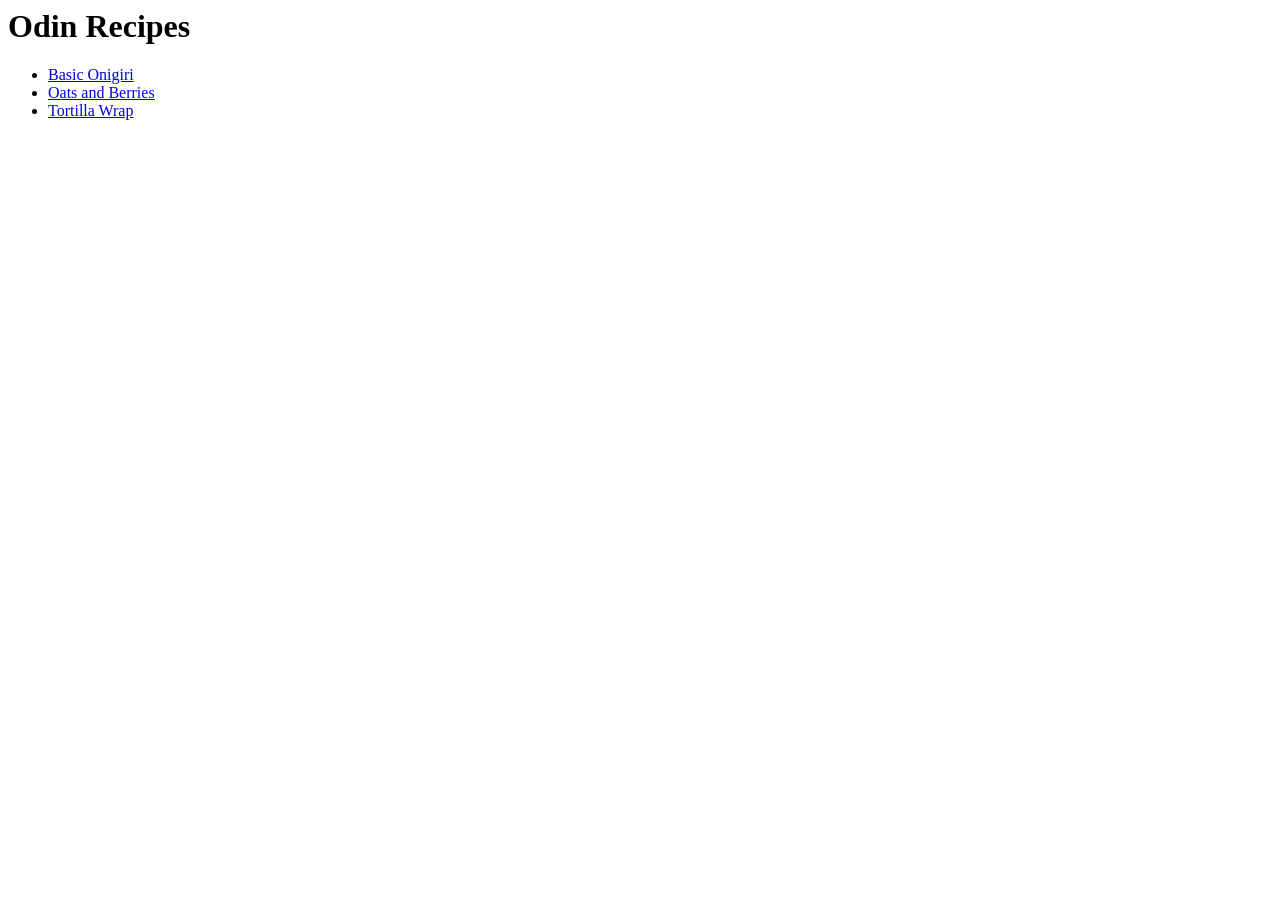
==== index.html @ d92ee992 "Add main page with basic structure and navigation" ====
<html lang="en">
<head>
    <meta charset="UTF-8">
    <meta name="viewport" content="width=device-width, initial-scale=1.0">
    <title>Odin Recipes</title>
</head>
<body>
    <h1>Odin Recipes</h1>
    <ul>
        <li><a href="recipes/onigiri.html">Basic Onigiri</a></li>
        <li><a href="recipes/oats-berries.html">Oats and Berries</a></li>
        <li><a href="recipes/tortilla-wrap.html">Tortilla Wrap</a></li>
    </ul>
</body>
</html>
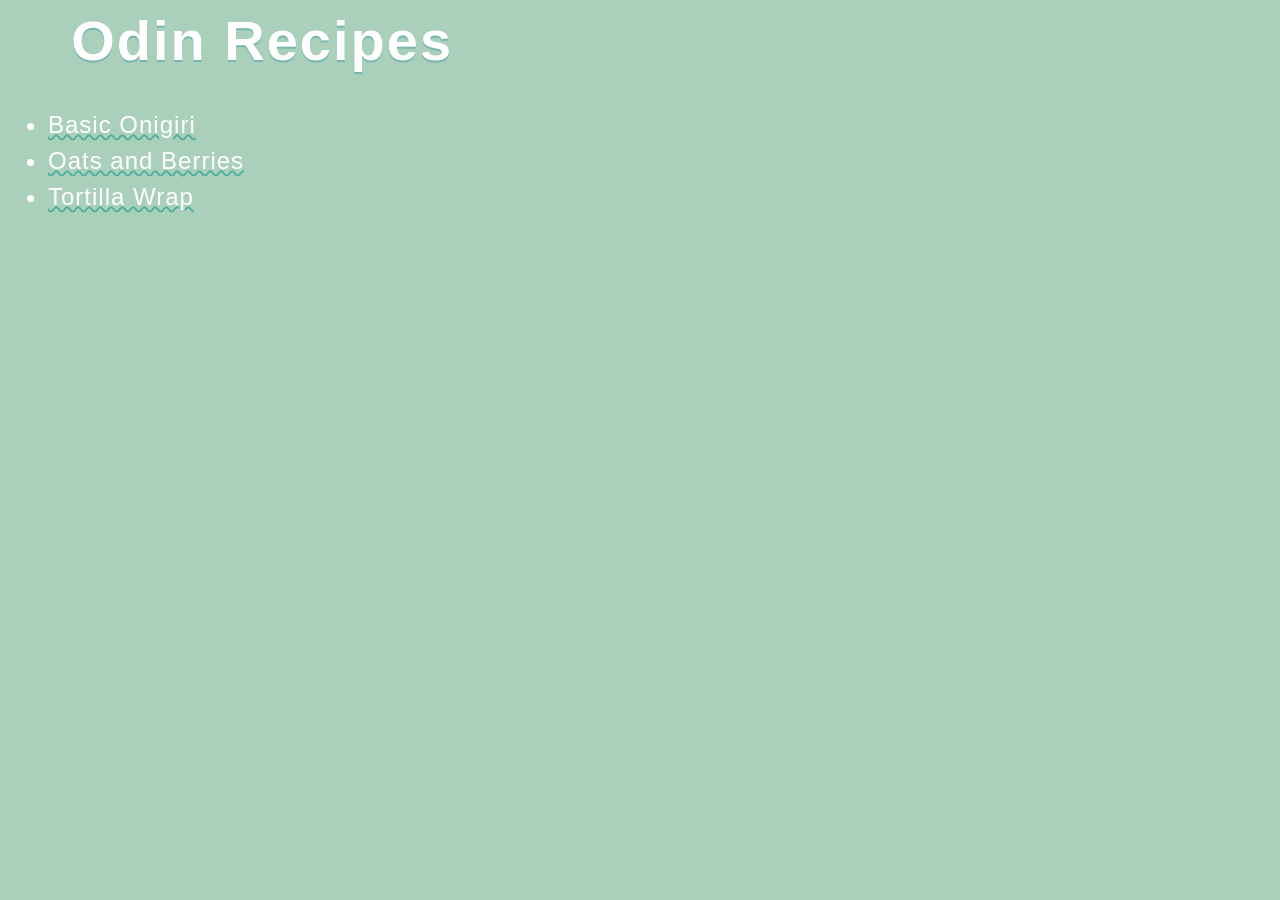
==== commit 3f5c7ea2: "Fix main page design, add hover color effect to links" ====
--- a/index.html
+++ b/index.html
@@ -3,9 +3,10 @@
     <meta charset="UTF-8">
     <meta name="viewport" content="width=device-width, initial-scale=1.0">
     <title>Odin Recipes</title>
+    <link rel="stylesheet" href="style.css">
 </head>
 <body>
-    <h1>Odin Recipes</h1>
+    <h1 class="project-name">Odin Recipes</h1>
     <ul>
         <li><a href="recipes/onigiri.html">Basic Onigiri</a></li>
         <li><a href="recipes/oats-berries.html">Oats and Berries</a></li>
--- a/style.css
+++ b/style.css
@@ -0,0 +1,29 @@
+* {
+    background-color: hsl(148, 28%, 74%); 
+    color: white;
+    font-family: Helvetica, Arial, sans-serif;
+}
+
+.project-name {
+    font-size: 3.5rem;
+    text-indent: 5%;
+    letter-spacing: 2px;
+    text-shadow: 0 1.5px 0 rgb(116, 181, 176);
+}
+
+li {
+    font-size: 150%;
+    letter-spacing: 1px;
+    margin-bottom: 8px;
+    text-decoration: underline wavy rgb(78, 176, 153) 2px;
+}
+
+a:hover {
+    text-decoration: underline wavy rgb(55, 140, 133) 2px;
+    color: rgb(55, 140, 133);
+    transition: color 0.3s;
+}
+
+a {
+    text-decoration: none;
+}
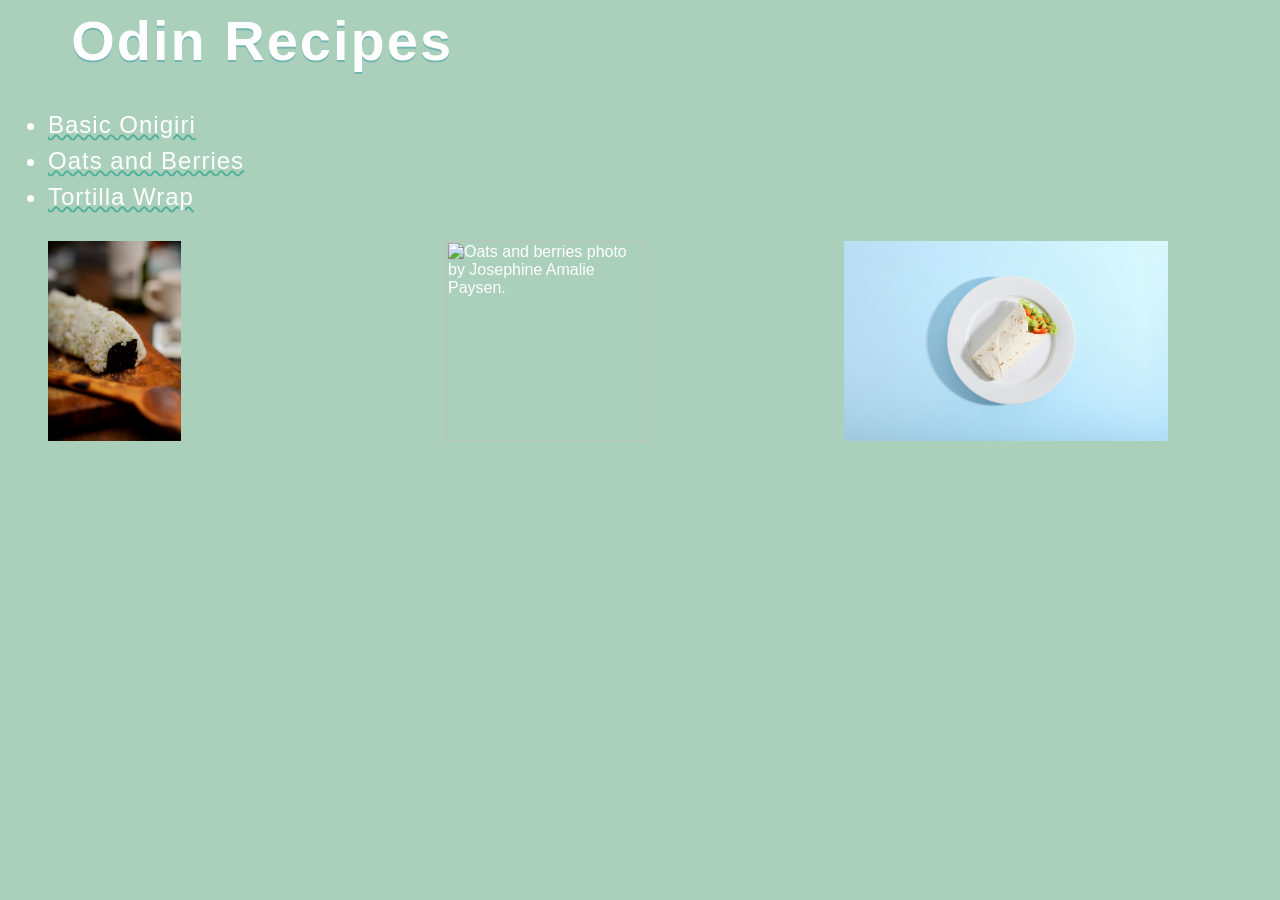
==== commit bdaa5ca4: "Add flexbox images to main page" ====
--- a/index.html
+++ b/index.html
@@ -11,6 +11,17 @@
         <li><a href="recipes/onigiri.html">Basic Onigiri</a></li>
         <li><a href="recipes/oats-berries.html">Oats and Berries</a></li>
         <li><a href="recipes/tortilla-wrap.html">Tortilla Wrap</a></li>
+    <div class="flex-container">
+        <div class="div-one">
+            <img src="./images/d-t-giron-onigiri.jpg" height="200" alt="Onigiri photo by Daniel Téllez Girón">
+        </div>
+        <div class="div-two">
+            <img src="./images/j-a-paysen-oats-w-berries.jpg" height="200" alt="Oats and berries photo by Josephine Amalie Paysen.">
+        </div>
+        <div class="div-three">
+            <img src="./images/g-trovato-wrap.jpg" height="200" alt="Tortilla wrap photo by Giorgio Trovato.">
+        </div>
+    </div>
     </ul>
 </body>
 </html>
--- a/style.css
+++ b/style.css
@@ -27,3 +27,13 @@
 a {
     text-decoration: none;
 }
+
+.flex-container {
+    display: flex;
+    margin-top: 30px;
+    margin-right: 30px;
+}
+
+.flex-container div {
+    flex: 1;
+}
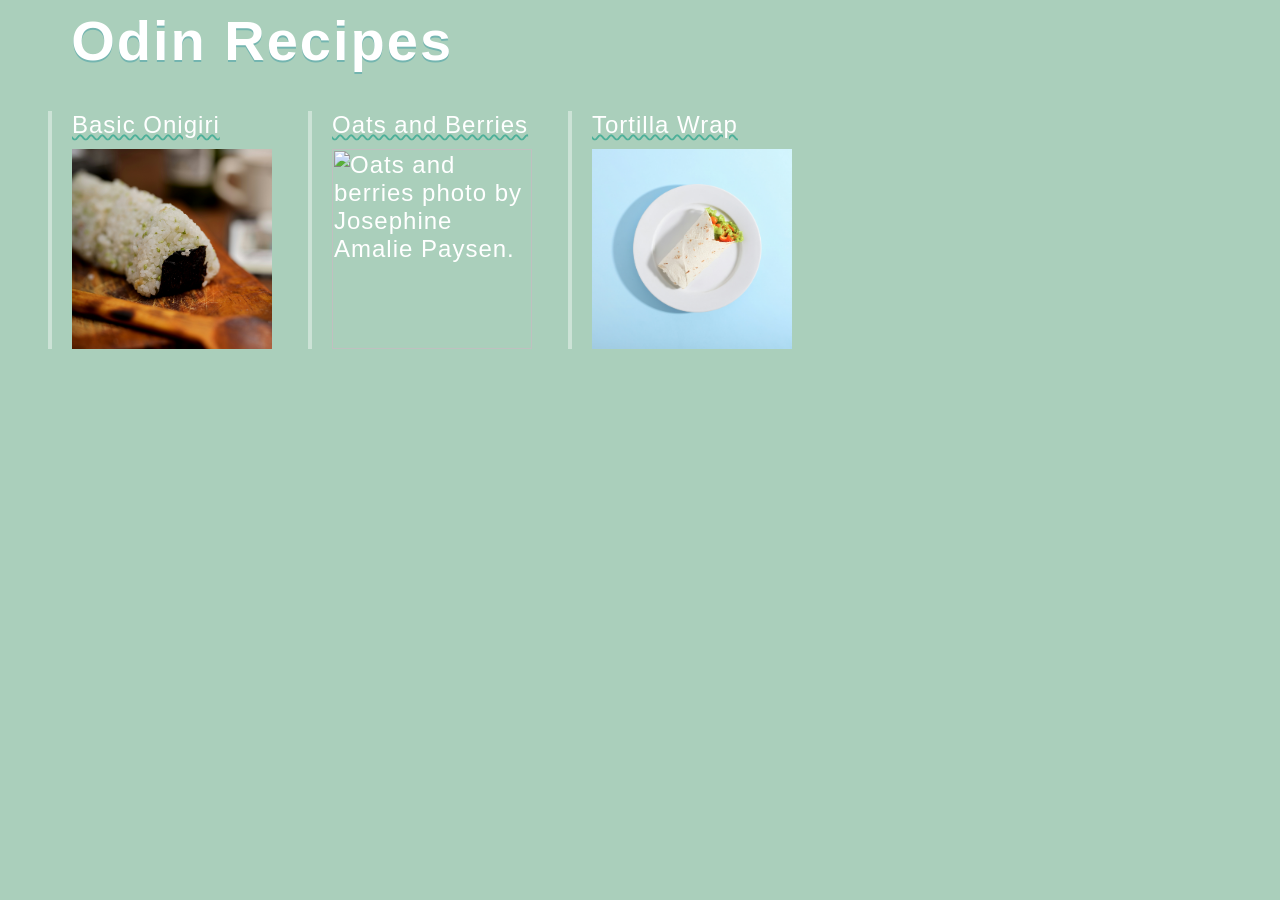
==== commit 16c18a23: "Fix flexbox structure, img aspect ratio, hover actions" ====
--- a/index.html
+++ b/index.html
@@ -7,21 +7,19 @@
 </head>
 <body>
     <h1 class="project-name">Odin Recipes</h1>
-    <ul>
-        <li><a href="recipes/onigiri.html">Basic Onigiri</a></li>
-        <li><a href="recipes/oats-berries.html">Oats and Berries</a></li>
-        <li><a href="recipes/tortilla-wrap.html">Tortilla Wrap</a></li>
-    <div class="flex-container">
-        <div class="div-one">
+    <ul class="gallery">
+        <li class="card">
+            <a href="recipes/onigiri.html">Basic Onigiri</a>
             <img src="./images/d-t-giron-onigiri.jpg" height="200" alt="Onigiri photo by Daniel Téllez Girón">
-        </div>
-        <div class="div-two">
+        </li>
+        <li class="card">
+            <a href="recipes/oats-berries.html">Oats and Berries</a>
             <img src="./images/j-a-paysen-oats-w-berries.jpg" height="200" alt="Oats and berries photo by Josephine Amalie Paysen.">
-        </div>
-        <div class="div-three">
+        </li>
+        <li class="card">
+            <a href="recipes/tortilla-wrap.html">Tortilla Wrap</a>
             <img src="./images/g-trovato-wrap.jpg" height="200" alt="Tortilla wrap photo by Giorgio Trovato.">
-        </div>
-    </div>
+        </li>
     </ul>
 </body>
 </html>
--- a/style.css
+++ b/style.css
@@ -28,12 +28,36 @@
     text-decoration: none;
 }
 
-.flex-container {
+.gallery {
     display: flex;
-    margin-top: 30px;
-    margin-right: 30px;
+    gap: 16px;
+    flex-wrap: wrap;
 }
 
-.flex-container div {
-    flex: 1;
-}+.card {
+    list-style: none;
+    padding-left: 20px;
+    padding-right: 20px;
+    border-left: 4px solid rgba(255,255,255,0.4);
+}
+
+.card a {
+    flex: 1 1 0;
+    min-width: 0;
+    display: block;
+    flex-direction: column;
+}
+
+.card img {
+    margin-top: 10px;
+    display: block;
+    height: 200px;
+    object-fit: cover;
+    aspect-ratio: 1 / 1;
+}
+
+.card:hover {
+    transform: scale(0.95);
+    transition: ease-in 0.1s;
+}
+
